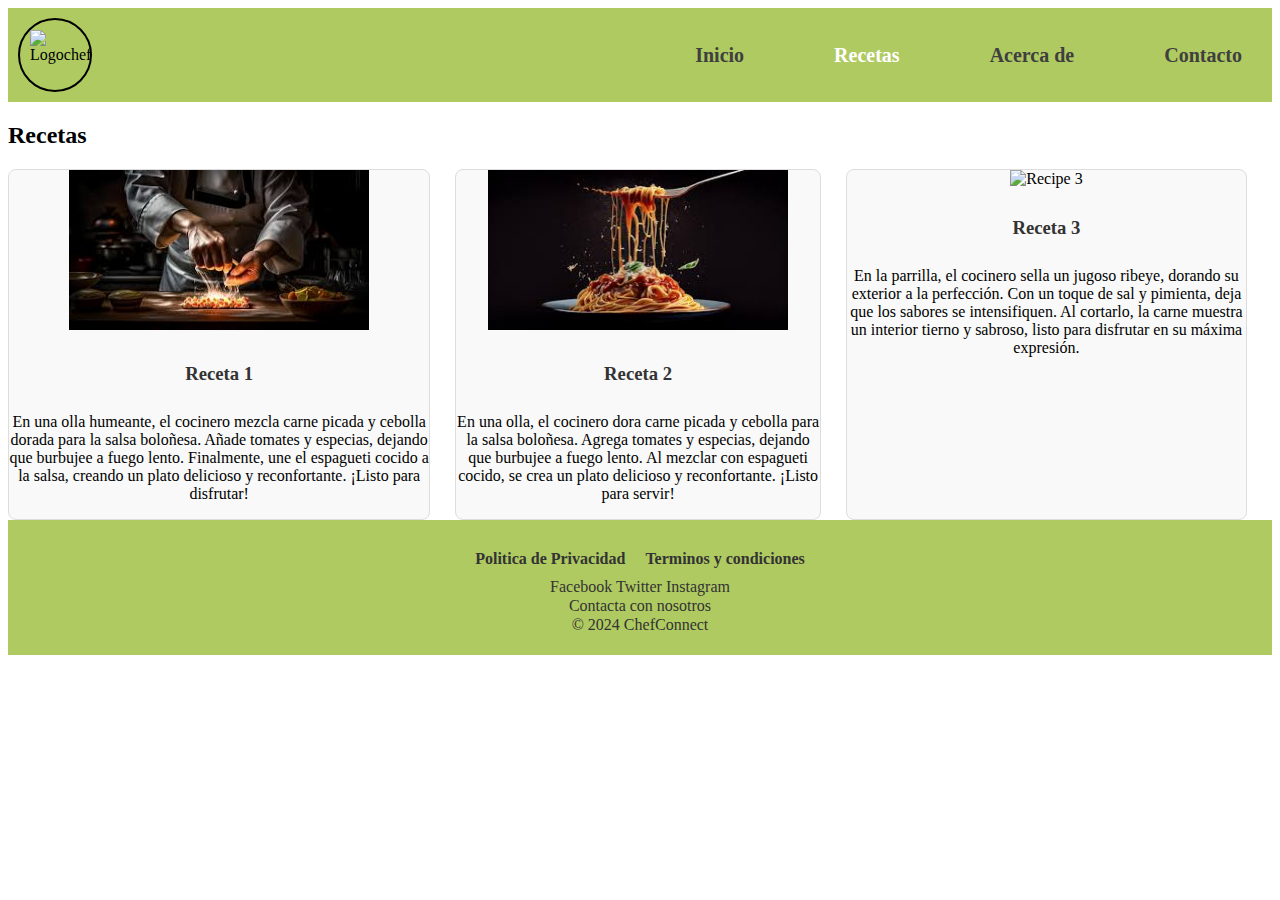
==== practicasdia7.html/recetas.html @ a80aa5d5 "ProyectoDia28" ====
<!DOCTYPE html>
<html lang="en">

<head>
  <meta charset="UTF-8">
  <meta name="viewport" content="width=device-width, initial-scale=1.0">
  <title>Grid recestas</title>
  <style>
    .header {
      display: flex;
      justify-content: space-between;
      background-color: #afca61;

    }

    .header ul {
      display: flex;
      gap: 50px;
      padding: 10px;
      align-items: center;
      list-style: none;
    }

    .header ul a {
      text-decoration: none;
      font-size: 20px;
      margin: 20px;
      font-weight: bold;
      color: rgb(64, 63, 63)
    }

    /*  Para indicar que estas en esta página */
    #recetas {
      color: white;
    }



    .logo {
      border: 2px solid black;
      border-radius: 50px 50px 50px 50px;
      width: 70px;
      height: 70px;
      margin: 10px;
    }

    .logo img {
      padding: 10px;
      width: 70px;
      height: 70px;
    }

    .grid {
      display: flex;
      justify-content: center;
      grid-template-columns: minmax(200px, 1 fr);
      gap: 25px;

    }

    .recipe-card {
      background-color: #f9f9f9;
      border: 1px solid #ddd;
      border-radius: 8px;
      overflow: hidden;
      text-align: center;
    }

    .recipe-card img {
      width: 300px;
      height: 160px;
      flex-direction: row;
    }

    .recipe-card h3 {
      padding: 10px;
      color: #333;
    }

    .footer {
      background-color: #afca61;
      padding: 20px;
      text-align: center;
      color: #333;
      align-content: end;


    }

    .footer-nav {
      list-style: none;
      padding: 0;
      margin: 10px 0;
      display: flex;
      justify-content: center;
      gap: 20px;
    }

    .footer-nav li {
      display: inline;
    }

    .footer-nav a {
      text-decoration: none;
      color: #333;
      font-weight: bold;
    }

    .footer-social,
    .footer-contact,
    .footer-legal,
    .footer-newsletter,
    .footer-copyright {
      margin: 1px;
    }

    .footer-social a {
      text-decoration: none;
      color: #333;
    }
  </style>
</head>

<body>


  <body>

    <header class="header">
      <div class="logo">
      <img src="images/images/logo.png" alt="Logochef">
    </div>
      <ul>
        <li><a href="#inicio" id="inicio">Inicio</a></li>
        <li><a href="#recetas" id="recetas">Recetas</a></li>
        <li><a href="#acerca de" id="acerca de">Acerca de</a></li>
        <li><a href="#contacto" id="Conatcto">Contacto</a></li>
      </ul>
    </header>

    <main>
      <section class="recetas">
        <h2>Recetas</h2>
        <div class="grid">
          <div class="recipe-card">
            <img
              src="[data-uri]"
              alt="Recipe 1">
            <h3>Receta 1</h3>
            <p class="parrafo">
              En una olla humeante, el cocinero mezcla carne picada y cebolla dorada para la salsa boloñesa. Añade
              tomates y especias, dejando que burbujee a fuego lento. Finalmente, une el espagueti cocido a la salsa,
              creando un plato delicioso y reconfortante. ¡Listo para disfrutar!

            </p>
          </div>
          <div class="recipe-card">
            <img
              src="[data-uri]"
              alt="Recipe 2">
            <h3>Receta 2</h3>
            <p>
              En una olla, el cocinero dora carne picada y cebolla para la salsa boloñesa. Agrega tomates y especias,
              dejando que burbujee a fuego lento. Al mezclar con espagueti cocido, se crea un plato delicioso y
              reconfortante. ¡Listo para servir!
            </p>
          </div>
          <div class="recipe-card">
            <img src="https://encrypted-tbn0.gstatic.com/images?q=tbn:ANd9GcROToIDnfIBNZN9RIgyWVfvCjiTrjRuvZ2Akg&s"
              alt="Recipe 3">
            <h3>Receta 3</h3>
            <p>
              En la parrilla, el cocinero sella un jugoso ribeye, dorando su exterior a la perfección. Con un toque de
              sal y pimienta, deja que los sabores se intensifiquen. Al cortarlo, la carne muestra un interior tierno y
              sabroso, listo para disfrutar en su máxima expresión.
            </p>
          </div>
          <div>

          </div>
      </section>
    </main>

    <footer class="footer">
      <nav>
        <ul class="footer-nav">
          <li><a href="#privacidad">Politica de Privacidad</a></li>
          <li><a href="#terminos">Terminos y condiciones</a></li>
        </ul>
      </nav>
      <div class="footer-social">
        <a href="#">Facebook</a>
        <a href="#">Twitter</a>
        <a href="#">Instagram</a>
      </div>
      <div class="footer-contact">Contacta con nosotros</div>
      <div class="footer-copyright">© 2024 ChefConnect</div>
    </footer>

  </body>

</html>
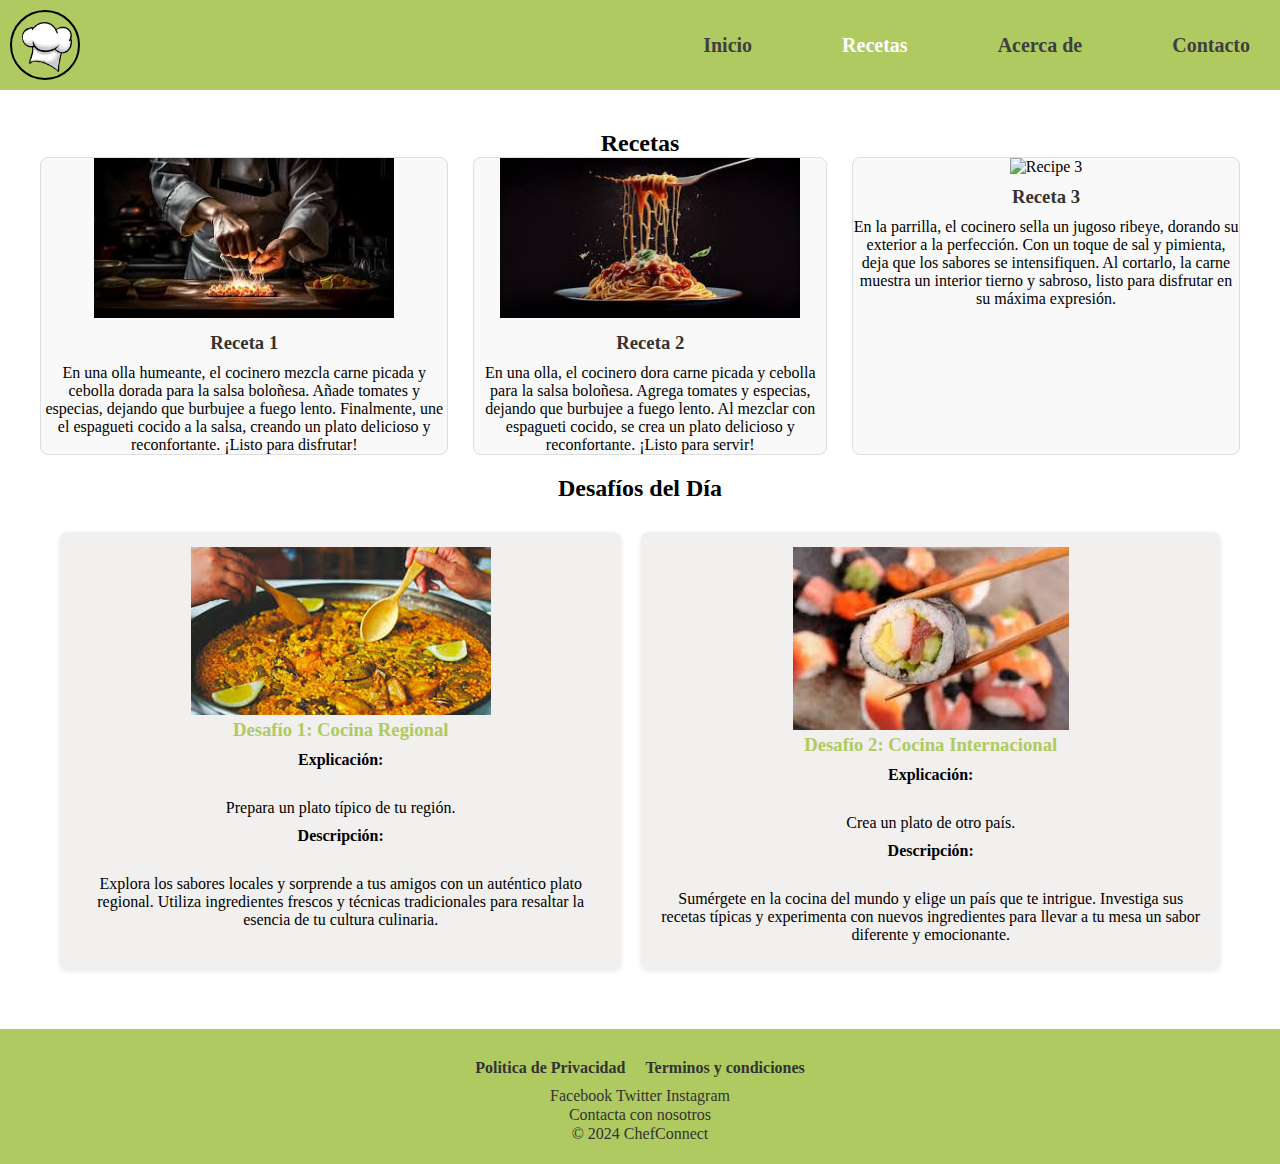
==== commit ab408160: "tarea csa" ====
--- a/practicasdia7.html/recetas.html
+++ b/practicasdia7.html/recetas.html
@@ -6,6 +6,12 @@
   <meta name="viewport" content="width=device-width, initial-scale=1.0">
   <title>Grid recestas</title>
   <style>
+    * {
+      box-sizing: border-box;
+      margin: 0%;
+      padding: 0%;
+    }
+
     .header {
       display: flex;
       justify-content: space-between;
@@ -50,6 +56,14 @@
       height: 70px;
     }
 
+    .recetas {
+      display: flex;
+      flex-direction: column;
+      padding: 40px;
+      align-items: center;
+
+    }
+
     .grid {
       display: flex;
       justify-content: center;
@@ -77,12 +91,64 @@
       color: #333;
     }
 
+    .challenges {
+      display: flex;
+      flex-direction: column;
+      padding: 20px;
+      text-align: center;
+      gap: 30px;
+
+
+    }
+
+    .grid-container {
+      display: flex;
+      gap: 20px;
+      justify-content: center;
+
+
+
+    }
+
+    .challenge {
+      background: rgb(242, 239, 239);
+      border-radius: 8px;
+      box-shadow: 0 2px 5px rgba(0, 0, 0, 0.1);
+      padding: 15px;
+      text-align: center;
+
+    }
+
+    .challenge h3 {
+      color: #afca61;
+
+    }
+
+    .challenge p {
+      margin: 10px 0;
+
+    }
+
+    .grid-container h3 {
+      justify-content: center;
+      display: grid;
+      text-align: center;
+    }
+
+    .grid-container p {
+      display: grid;
+      gap: 30px;
+      text-align: center;
+
+    }
+
     .footer {
+   
       background-color: #afca61;
       padding: 20px;
       text-align: center;
       color: #333;
-      align-content: end;
+     
 
 
     }
@@ -124,79 +190,98 @@
 <body>
 
 
-  <body>
-
-    <header class="header">
-      <div class="logo">
-      <img src="images/images/logo.png" alt="Logochef">
+
+
+  <header class="header">
+    <div class="logo">
+      <img src="../images/images/logo.png" alt="Logochef">
     </div>
-      <ul>
-        <li><a href="#inicio" id="inicio">Inicio</a></li>
-        <li><a href="#recetas" id="recetas">Recetas</a></li>
-        <li><a href="#acerca de" id="acerca de">Acerca de</a></li>
-        <li><a href="#contacto" id="Conatcto">Contacto</a></li>
+    <ul>
+      <li><a href="#inicio" id="inicio">Inicio</a></li>
+      <li><a href="#recetas" id="recetas">Recetas</a></li>
+      <li><a href="#acerca de" id="acerca de">Acerca de</a></li>
+      <li><a href="#contacto" id="Conatcto">Contacto</a></li>
+    </ul>
+  </header>
+
+  <main>
+    <div class="recetas">
+      <h2>Recetas</h2>
+      <div class="grid">
+        <div class="recipe-card">
+          <img
+            src="[data-uri]"
+            alt="Recipe 1">
+          <h3>Receta 1</h3>
+          <p class="parrafo">
+            En una olla humeante, el cocinero mezcla carne picada y cebolla dorada para la salsa boloñesa. Añade
+            tomates y especias, dejando que burbujee a fuego lento. Finalmente, une el espagueti cocido a la salsa,
+            creando un plato delicioso y reconfortante. ¡Listo para disfrutar!
+
+          </p>
+        </div>
+        <div class="recipe-card">
+          <img
+            src="[data-uri]"
+            alt="Recipe 2">
+          <h3>Receta 2</h3>
+          <p>
+            En una olla, el cocinero dora carne picada y cebolla para la salsa boloñesa. Agrega tomates y especias,
+            dejando que burbujee a fuego lento. Al mezclar con espagueti cocido, se crea un plato delicioso y
+            reconfortante. ¡Listo para servir!
+          </p>
+        </div>
+        <div class="recipe-card">
+          <img src="https://encrypted-tbn0.gstatic.com/images?q=tbn:ANd9GcROToIDnfIBNZN9RIgyWVfvCjiTrjRuvZ2Akg&s"
+            alt="Recipe 3">
+          <h3>Receta 3</h3>
+          <p>
+            En la parrilla, el cocinero sella un jugoso ribeye, dorando su exterior a la perfección. Con un toque de
+            sal y pimienta, deja que los sabores se intensifiquen. Al cortarlo, la carne muestra un interior tierno y
+            sabroso, listo para disfrutar en su máxima expresión.
+          </p>
+        </div>
+      </div>
+      <div class="challenges">
+        <h2>Desafíos del Día</h2>
+        <div class="grid-container">
+          <div class="challenge">
+            <img src="../images/images/paella.jpeg" alt="platoregion">
+            <h3>Desafío 1: Cocina Regional</h3>
+            <p><strong>Explicación:</strong> Prepara un plato típico de tu región.</p>
+            <p><strong>Descripción:</strong> Explora los sabores locales y sorprende a tus amigos con un
+              auténtico plato regional. Utiliza ingredientes frescos y técnicas tradicionales para resaltar la
+              esencia de tu cultura culinaria.</p>
+          </div>
+          <div class="challenge">
+            <img src="../images/sushi.jpeg" alt="platopais">
+            <h3>Desafío 2: Cocina Internacional</h3>
+            <p><strong>Explicación:</strong> Crea un plato de otro país.</p>
+            <p><strong>Descripción:</strong> Sumérgete en la cocina del mundo y elige un país que te intrigue.
+              Investiga sus recetas típicas y experimenta con nuevos ingredientes para llevar a tu mesa un
+              sabor diferente y emocionante.</p>
+          </div>
+        </div>
+      </div>
+    </div>
+  </main>
+
+  <footer class="footer">
+    <nav>
+      <ul class="footer-nav">
+        <li><a href="#privacidad">Politica de Privacidad</a></li>
+        <li><a href="#terminos">Terminos y condiciones</a></li>
       </ul>
-    </header>
-
-    <main>
-      <section class="recetas">
-        <h2>Recetas</h2>
-        <div class="grid">
-          <div class="recipe-card">
-            <img
-              src="[data-uri]"
-              alt="Recipe 1">
-            <h3>Receta 1</h3>
-            <p class="parrafo">
-              En una olla humeante, el cocinero mezcla carne picada y cebolla dorada para la salsa boloñesa. Añade
-              tomates y especias, dejando que burbujee a fuego lento. Finalmente, une el espagueti cocido a la salsa,
-              creando un plato delicioso y reconfortante. ¡Listo para disfrutar!
-
-            </p>
-          </div>
-          <div class="recipe-card">
-            <img
-              src="[data-uri]"
-              alt="Recipe 2">
-            <h3>Receta 2</h3>
-            <p>
-              En una olla, el cocinero dora carne picada y cebolla para la salsa boloñesa. Agrega tomates y especias,
-              dejando que burbujee a fuego lento. Al mezclar con espagueti cocido, se crea un plato delicioso y
-              reconfortante. ¡Listo para servir!
-            </p>
-          </div>
-          <div class="recipe-card">
-            <img src="https://encrypted-tbn0.gstatic.com/images?q=tbn:ANd9GcROToIDnfIBNZN9RIgyWVfvCjiTrjRuvZ2Akg&s"
-              alt="Recipe 3">
-            <h3>Receta 3</h3>
-            <p>
-              En la parrilla, el cocinero sella un jugoso ribeye, dorando su exterior a la perfección. Con un toque de
-              sal y pimienta, deja que los sabores se intensifiquen. Al cortarlo, la carne muestra un interior tierno y
-              sabroso, listo para disfrutar en su máxima expresión.
-            </p>
-          </div>
-          <div>
-
-          </div>
-      </section>
-    </main>
-
-    <footer class="footer">
-      <nav>
-        <ul class="footer-nav">
-          <li><a href="#privacidad">Politica de Privacidad</a></li>
-          <li><a href="#terminos">Terminos y condiciones</a></li>
-        </ul>
-      </nav>
-      <div class="footer-social">
-        <a href="#">Facebook</a>
-        <a href="#">Twitter</a>
-        <a href="#">Instagram</a>
-      </div>
-      <div class="footer-contact">Contacta con nosotros</div>
-      <div class="footer-copyright">© 2024 ChefConnect</div>
-    </footer>
-
-  </body>
+    </nav>
+    <div class="footer-social">
+      <a href="#">Facebook</a>
+      <a href="#">Twitter</a>
+      <a href="#">Instagram</a>
+    </div>
+    <div class="footer-contact">Contacta con nosotros</div>
+    <div class="footer-copyright">© 2024 ChefConnect</div>
+  </footer>
+
+</body>
 
 </html>